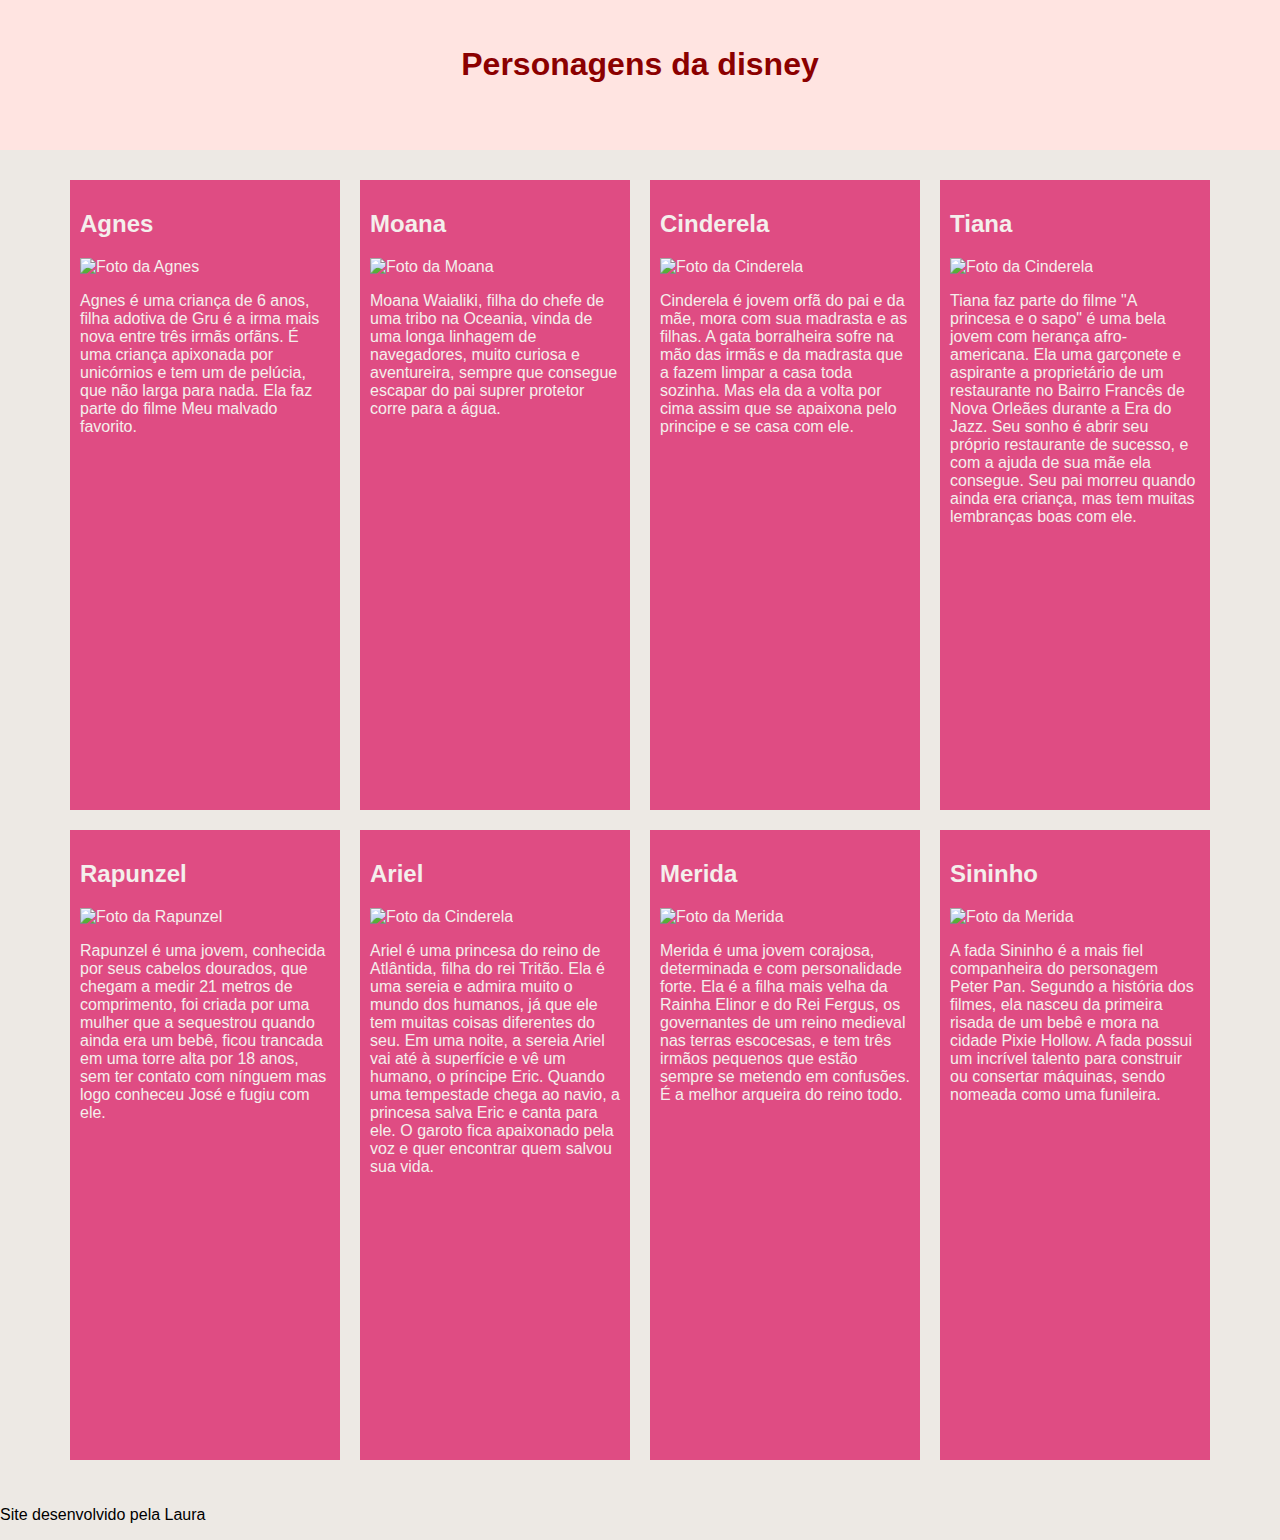
==== index.html @ 4522f3a6 "Add files via upload" ====
<!DOCTYPE html>
<html lang="pt-br">
<head>
	<title>Personagens da Disney</title>
	<meta charset="utf-8" />
	<link rel="stylesheet" type="text/css" href="figurinhas.css">
</head>
<body>
	<header>
		<h1>Personagens da disney</h1>
	</header>
	<main>
		<article class="box">
			<h2>Agnes</h2>
			<figure>
				<img src="imagens/Agnes.jpg" alt="Foto da Agnes" width="220">
				
			</figure>
			<p>Agnes é uma criança de 6 anos, filha adotiva de Gru é a irma mais nova entre três irmãs orfãns.
			É uma criança apixonada por unicórnios e tem um de pelúcia, que não larga para nada. Ela faz parte do filme Meu malvado favorito.</p>
		</article>

<article class="box">
			<h2>Moana</h2>
			<figure>
				<img src="imagens/Moana.jfif" alt="Foto da Moana" width="220">
				
			</figure>
			<p>Moana Waialiki, filha do chefe de uma tribo na Oceania, vinda de uma longa linhagem de navegadores, muito curiosa e aventureira, sempre que consegue escapar do pai suprer protetor corre para a água. </p>
		</article>

		<article class="box">
			<h2>Cinderela</h2>
			<figure>
				<img src="imagens/cinderela.jfif" alt="Foto da Cinderela" width="220">
			</figure>
			<p>Cinderela é jovem orfã do pai e da mãe, mora com sua madrasta e as filhas. A gata borralheira sofre na mão das irmãs e da madrasta que a fazem limpar a casa toda sozinha. Mas ela da a volta por cima assim que se apaixona pelo principe e se casa com ele.   </p>
		</article>


	<article class="box">
			<h2>Tiana</h2>
			<figure>
				<img src="imagens/tiana.jpg" alt="Foto da Cinderela" width="220">
			</figure>
			<p>Tiana faz parte do filme "A princesa e o sapo" é uma bela jovem com herança afro-americana. Ela uma garçonete e aspirante a proprietário de um restaurante no Bairro Francês de Nova Orleães durante a Era do Jazz. Seu sonho é abrir seu próprio restaurante de sucesso, e com a ajuda de sua mãe ela consegue. Seu pai morreu quando ainda era criança, mas tem muitas lembranças boas com ele.</p>
		</article>

	<article class="box">
			<h2>Rapunzel</h2>
			<figure>
				<img src="imagens/rapunzel.jfif
				" alt="Foto da Rapunzel" width="220">
			</figure>
			<p>Rapunzel é uma jovem, conhecida por seus cabelos dourados, que chegam a medir 21 metros de comprimento, foi criada por uma mulher que a sequestrou quando ainda era um bebê, ficou trancada em uma torre alta por 18 anos, sem ter contato com nínguem  mas logo conheceu José e fugiu com ele.</p>
		</article>

	<article class="box">
			<h2>Ariel </h2>
			<figure>
				<img src="imagens/ariel.jfif" alt="Foto da Cinderela" width="220">
			</figure>
			<p>Ariel é uma princesa do reino de Atlântida, filha do rei Tritão. Ela é uma sereia e admira muito o mundo dos humanos, já que ele tem muitas coisas diferentes do seu. Em uma noite, a sereia Ariel vai até à superfície e vê um humano, o príncipe Eric. Quando uma tempestade chega ao navio, a princesa salva Eric e canta para ele. O garoto fica apaixonado pela voz e quer encontrar quem salvou sua vida.</p>
		</article>

	<article class="box">
			<h2>Merida </h2>
			<figure>
				<img src="imagens/merida.jpg" alt="Foto da Merida" width="220">
			</figure>
			<p>Merida é uma jovem corajosa, determinada e com personalidade forte. Ela é a filha mais velha da Rainha Elinor e do Rei Fergus, os governantes de um reino medieval nas terras escocesas, e tem três irmãos pequenos que estão sempre se metendo em confusões. É a melhor arqueira do reino todo.</p>
		</article>

		<article class="box">
			<h2>Sininho </h2>
			<figure>
				<img src="imagens/sininho.jpg" alt="Foto da Merida" width="220">
			</figure>
			<p>A fada Sininho é a mais fiel companheira do personagem Peter Pan. Segundo a história dos filmes, ela nasceu da primeira risada de um bebê e mora na cidade Pixie Hollow. A fada possui um incrível talento para construir ou consertar máquinas, sendo nomeada como uma funileira.</p>
		</article>
	</main>
	<footer>
		<p>Site desenvolvido pela Laura</p>
	</footer>
</body>
</html>
---- figurinhas.css ----
/* DOCUMENTO */
body {
	margin:0;
	padding: 0;
	border: 0;
	font-family: sans-serif;
	background-color: #ede9e4;
}
header {
	background-color: mistyrose;
	height: 100px;
	padding: 25px;
	color: darkred;
	text-align: center;
}
main{
	margin: 0;
	padding: 0;
	display: flex;
	justify-content: center;
	padding: 20px;
	flex-wrap: wrap;
	align-content: center;
}
.box{width: 250px;
	height: 610px;
	background-color: #df4c83;
	dorder-radius: 10px;
	padding: 10px;
	color: #f4efec;
	text-aling: center;
	margin: 10px;
}
.box:hover{
	box-shadow: 6px 6px 10px #a4a4a4;
}
.bos h2{margin:0 0 10px 0;
	padding: 0;
}
.box figure {width: 250px;
	heigt: 200px;
	
	margin: 0;
	padding: 0;
}
. box p{

}
foother{
 	margin:0;
	padding: 0;
	border: 0;
	font-family: sans-serif;
	background-color: #ede9e4;
}
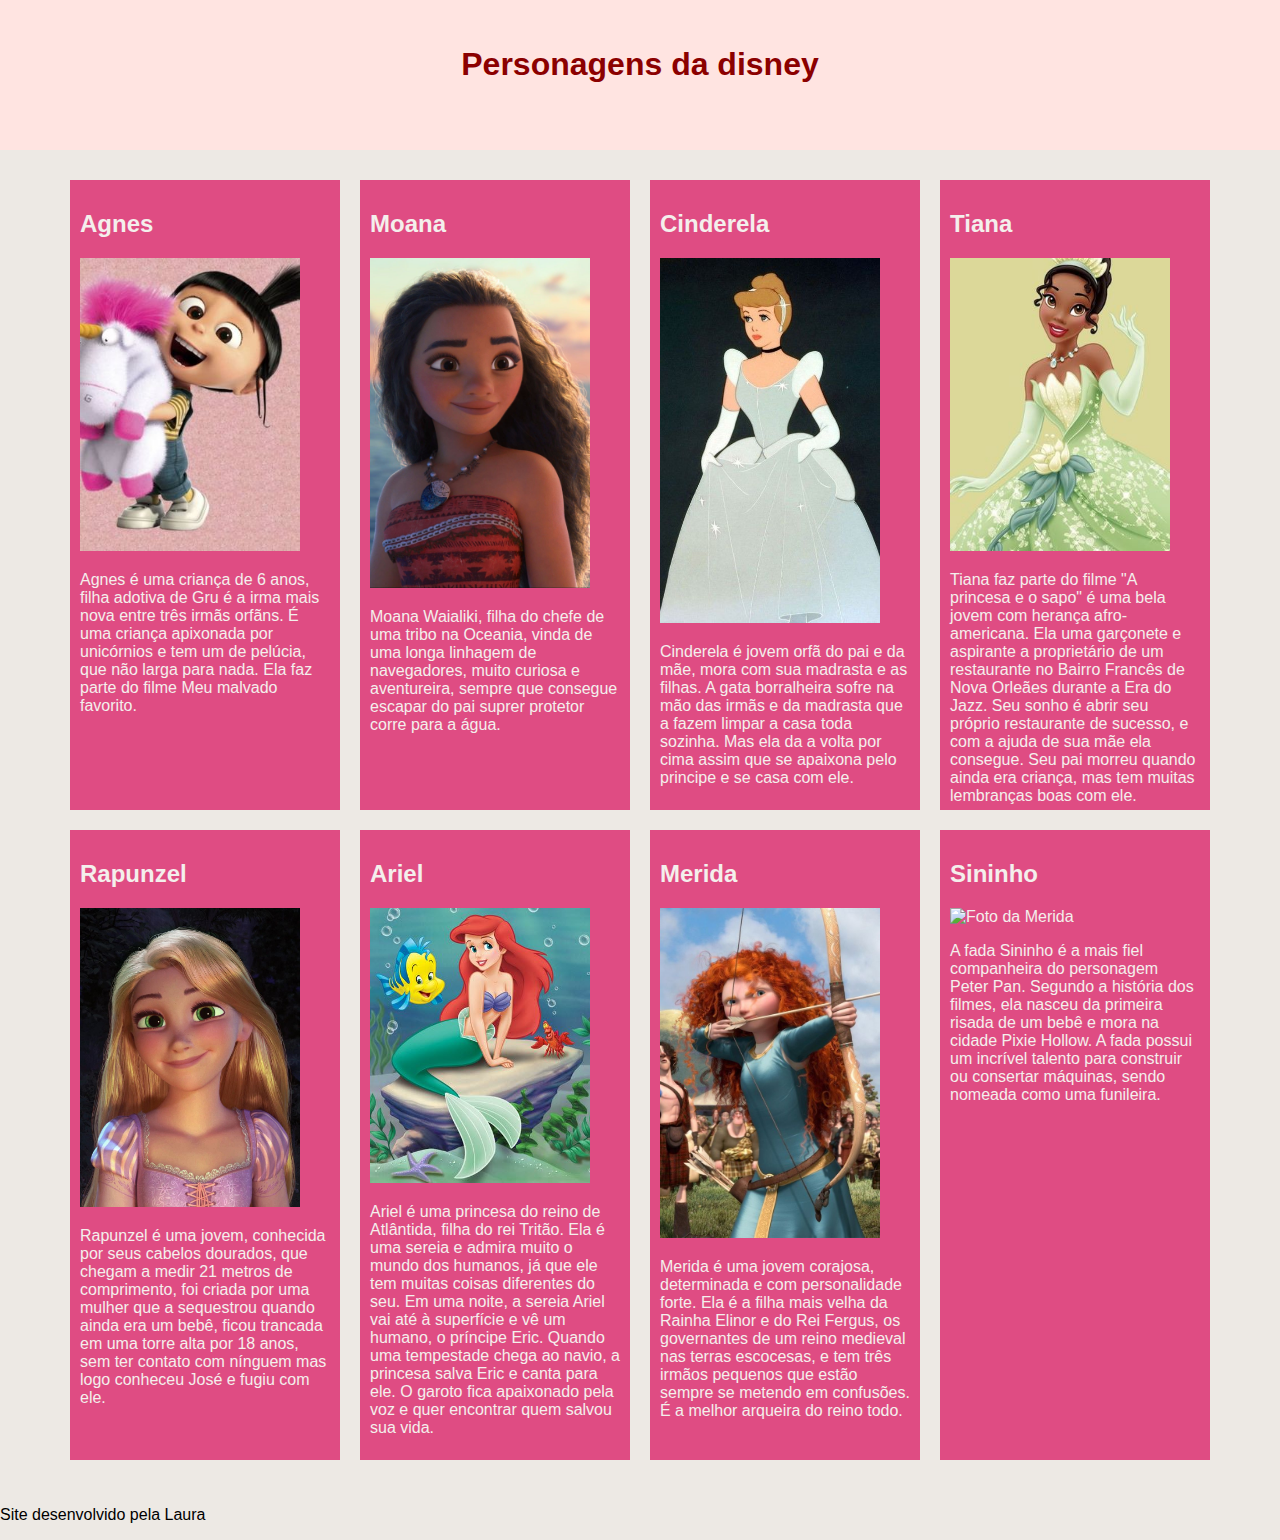
==== commit 1fbf0081: "Add files via upload" ====
--- a/index.html
+++ b/index.html
@@ -13,7 +13,7 @@
 		<article class="box">
 			<h2>Agnes</h2>
 			<figure>
-				<img src="imagens/Agnes.jpg" alt="Foto da Agnes" width="220">
+				<img src="imagens/agnes.jpg" alt="Foto da Agnes" width="220">
 				
 			</figure>
 			<p>Agnes é uma criança de 6 anos, filha adotiva de Gru é a irma mais nova entre três irmãs orfãns.
